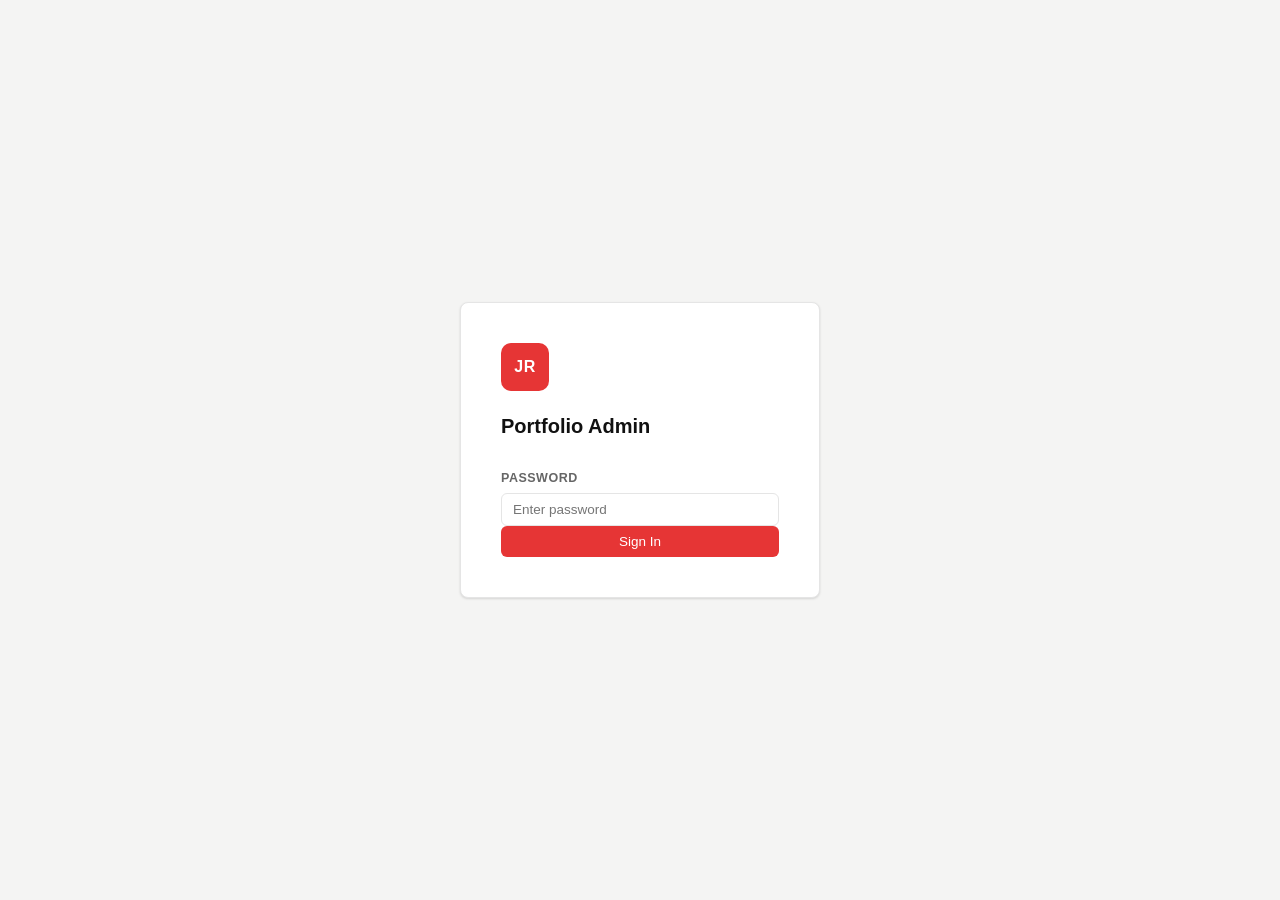
==== admin/index.html @ a79e9a4c "snapshot: estado pre-migración (Flask + archivos JSON locales)" ====
<!DOCTYPE html>
<html lang="en">
<head>
  <meta charset="UTF-8" />
  <meta name="viewport" content="width=device-width, initial-scale=1.0" />
  <title>Admin — Juan Rozo</title>
  <link rel="stylesheet" href="style.css" />
</head>
<body>

  <!-- Login screen (shown when not authenticated) -->
  <div id="login-screen" class="login-screen hidden">
    <div class="login-box">
      <div class="login-logo">JR</div>
      <h1 class="login-title">Portfolio Admin</h1>
      <form id="login-form">
        <div class="field-group">
          <label class="field-label">Password</label>
          <input type="password" id="login-password" class="field-input" placeholder="Enter password" autocomplete="current-password" />
        </div>
        <button type="submit" class="btn btn-primary btn-full">Sign In</button>
        <p id="login-error" class="login-error hidden">Incorrect password. Try again.</p>
      </form>
    </div>
  </div>

  <!-- Main admin layout -->
  <div id="admin-app" class="admin-app hidden">

    <!-- Sidebar -->
    <aside class="sidebar">
      <div class="sidebar-brand">
        <span class="sidebar-logo">JR</span>
        <span class="sidebar-title">Admin</span>
      </div>
      <nav class="sidebar-nav">
        <a href="#dashboard"  class="nav-item" data-view="dashboard">
          <svg viewBox="0 0 20 20"><path d="M3 4a1 1 0 011-1h4a1 1 0 011 1v4a1 1 0 01-1 1H4a1 1 0 01-1-1V4zm0 8a1 1 0 011-1h4a1 1 0 011 1v4a1 1 0 01-1 1H4a1 1 0 01-1-1v-4zm8-8a1 1 0 011-1h4a1 1 0 011 1v4a1 1 0 01-1 1h-4a1 1 0 01-1-1V4zm0 8a1 1 0 011-1h4a1 1 0 011 1v4a1 1 0 01-1 1h-4a1 1 0 01-1-1v-4z"/></svg>
          Dashboard
        </a>
        <a href="#pages"      class="nav-item" data-view="pages">
          <svg viewBox="0 0 20 20"><path d="M4 4a2 2 0 012-2h4.586A2 2 0 0112 2.586L15.414 6A2 2 0 0116 7.414V16a2 2 0 01-2 2H6a2 2 0 01-2-2V4zm2 6a1 1 0 011-1h6a1 1 0 110 2H7a1 1 0 01-1-1zm1 3a1 1 0 100 2h6a1 1 0 100-2H7z"/></svg>
          Pages
        </a>
        <a href="#projects"   class="nav-item" data-view="projects">
          <svg viewBox="0 0 20 20"><path d="M4 3a2 2 0 00-2 2v10a2 2 0 002 2h12a2 2 0 002-2V5a2 2 0 00-2-2H4zm3 2h6v4H7V5zm-2 8h2v2H5v-2zm4 0h2v2H9v-2zm4 0h2v2h-2v-2z"/></svg>
          Projects
        </a>
        <a href="#navigation" class="nav-item" data-view="navigation">
          <svg viewBox="0 0 20 20"><path fill-rule="evenodd" d="M3 5a1 1 0 011-1h12a1 1 0 110 2H4a1 1 0 01-1-1zM3 10a1 1 0 011-1h12a1 1 0 110 2H4a1 1 0 01-1-1zM3 15a1 1 0 011-1h6a1 1 0 110 2H4a1 1 0 01-1-1z" clip-rule="evenodd"/></svg>
          Navigation
        </a>
        <a href="#images"     class="nav-item" data-view="images">
          <svg viewBox="0 0 20 20"><path fill-rule="evenodd" d="M4 3a2 2 0 00-2 2v10a2 2 0 002 2h12a2 2 0 002-2V5a2 2 0 00-2-2H4zm12 12H4l4-8 3 6 2-4 3 6z" clip-rule="evenodd"/></svg>
          Media Library
        </a>
        <a href="#settings"   class="nav-item" data-view="settings">
          <svg viewBox="0 0 20 20"><path fill-rule="evenodd" d="M11.49 3.17c-.38-1.56-2.6-1.56-2.98 0a1.532 1.532 0 01-2.286.948c-1.372-.836-2.942.734-2.106 2.106.54.886.061 2.042-.947 2.287-1.561.379-1.561 2.6 0 2.978a1.532 1.532 0 01.947 2.287c-.836 1.372.734 2.942 2.106 2.106a1.532 1.532 0 012.287.947c.379 1.561 2.6 1.561 2.978 0a1.533 1.533 0 012.287-.947c1.372.836 2.942-.734 2.106-2.106a1.533 1.533 0 01.947-2.287c1.561-.379 1.561-2.6 0-2.978a1.532 1.532 0 01-.947-2.287c.836-1.372-.734-2.942-2.106-2.106a1.532 1.532 0 01-2.287-.947zM10 13a3 3 0 100-6 3 3 0 000 6z" clip-rule="evenodd"/></svg>
          Settings
        </a>
      </nav>
      <div class="sidebar-footer">
        <a href="/" target="_blank" class="sidebar-view-site">
          <svg viewBox="0 0 20 20"><path d="M11 3a1 1 0 100 2h2.586l-6.293 6.293a1 1 0 101.414 1.414L15 6.414V9a1 1 0 102 0V4a1 1 0 00-1-1h-5z"/><path d="M5 5a2 2 0 00-2 2v8a2 2 0 002 2h8a2 2 0 002-2v-3a1 1 0 10-2 0v3H5V7h3a1 1 0 000-2H5z"/></svg>
          View site
        </a>
        <button class="sidebar-logout" id="btn-logout">Log out</button>
      </div>
    </aside>

    <!-- Main content -->
    <main class="main-area">
      <div id="view-container"></div>
    </main>

  </div>

  <script src="app.js"></script>
</body>
</html>
---- admin/style.css ----
/* ── Reset & base ─────────────────────────────────────────────────────────── */
*, *::before, *::after { box-sizing: border-box; margin: 0; padding: 0; }

:root {
  --sidebar-w:    220px;
  --sidebar-bg:   #111111;
  --sidebar-text: #a0a0a0;
  --sidebar-act:  #e63535;
  --accent:       #e63535;
  --accent-hover: #cc2222;
  --bg:           #f4f4f3;
  --surface:      #ffffff;
  --border:       #e5e5e5;
  --text:         #111111;
  --text-2:       #666666;
  --text-3:       #999999;
  --success:      #16a34a;
  --warning:      #d97706;
  --danger:       #dc2626;
  --radius:       8px;
  --shadow:       0 1px 3px rgba(0,0,0,.08), 0 1px 2px rgba(0,0,0,.06);
  --font:         -apple-system, BlinkMacSystemFont, "Segoe UI", Helvetica, Arial, sans-serif;
  --mono:         "SF Mono", "Cascadia Code", "Fira Code", monospace;
}

html, body { height: 100%; }
body { font-family: var(--font); font-size: 14px; color: var(--text); background: var(--bg); line-height: 1.5; -webkit-font-smoothing: antialiased; }

a { color: inherit; text-decoration: none; }
button { font-family: inherit; cursor: pointer; border: none; background: none; }
input, textarea, select { font-family: inherit; font-size: inherit; }

/* ── Utilities ───────────────────────────────────────────────────────────── */
.hidden   { display: none !important; }
.flex     { display: flex; }
.gap-2    { gap: 8px; }
.gap-3    { gap: 12px; }
.gap-4    { gap: 16px; }
.ml-auto  { margin-left: auto; }
.mt-4     { margin-top: 16px; }
.mt-6     { margin-top: 24px; }

/* ── Login ───────────────────────────────────────────────────────────────── */
.login-screen {
  min-height: 100vh;
  display: flex;
  align-items: center;
  justify-content: center;
  background: var(--bg);
}
.login-box {
  width: 360px;
  background: var(--surface);
  border: 1px solid var(--border);
  border-radius: var(--radius);
  padding: 40px;
  box-shadow: var(--shadow);
}
.login-logo {
  width: 48px; height: 48px;
  background: var(--accent);
  color: #fff;
  border-radius: 10px;
  display: flex; align-items: center; justify-content: center;
  font-weight: 700; font-size: 16px;
  margin-bottom: 20px;
  letter-spacing: .04em;
}
.login-title { font-size: 20px; font-weight: 600; margin-bottom: 28px; }
.login-error { color: var(--danger); font-size: 13px; margin-top: 12px; }

/* ── Admin layout ─────────────────────────────────────────────────────────── */
.admin-app { display: flex; height: 100vh; overflow: hidden; }

/* ── Sidebar ─────────────────────────────────────────────────────────────── */
.sidebar {
  width: var(--sidebar-w);
  background: var(--sidebar-bg);
  display: flex;
  flex-direction: column;
  flex-shrink: 0;
  overflow-y: auto;
}
.sidebar-brand {
  display: flex;
  align-items: center;
  gap: 10px;
  padding: 20px 16px;
  border-bottom: 1px solid rgba(255,255,255,.06);
}
.sidebar-logo {
  width: 32px; height: 32px;
  background: var(--accent);
  border-radius: 6px;
  display: flex; align-items: center; justify-content: center;
  color: #fff; font-weight: 700; font-size: 12px;
  flex-shrink: 0;
}
.sidebar-title { color: #fff; font-weight: 600; font-size: 15px; }
.sidebar-nav { padding: 12px 8px; flex: 1; display: flex; flex-direction: column; gap: 2px; }
.nav-item {
  display: flex;
  align-items: center;
  gap: 10px;
  padding: 8px 10px;
  border-radius: 6px;
  color: var(--sidebar-text);
  font-size: 13.5px;
  font-weight: 500;
  transition: background .15s, color .15s;
}
.nav-item svg { width: 16px; height: 16px; fill: currentColor; flex-shrink: 0; }
.nav-item:hover        { background: rgba(255,255,255,.06); color: #fff; }
.nav-item.active       { background: rgba(230,53,53,.15);   color: var(--accent); }
.sidebar-footer {
  padding: 12px 8px;
  border-top: 1px solid rgba(255,255,255,.06);
  display: flex;
  flex-direction: column;
  gap: 4px;
}
.sidebar-view-site, .sidebar-logout {
  display: flex;
  align-items: center;
  gap: 8px;
  padding: 7px 10px;
  border-radius: 6px;
  color: var(--sidebar-text);
  font-size: 13px;
  transition: background .15s, color .15s;
  width: 100%;
  text-align: left;
}
.sidebar-view-site svg { width: 14px; height: 14px; fill: currentColor; }
.sidebar-view-site:hover, .sidebar-logout:hover { background: rgba(255,255,255,.06); color: #fff; }

/* ── Main area ───────────────────────────────────────────────────────────── */
.main-area { flex: 1; overflow-y: auto; display: flex; flex-direction: column; }
#view-container { flex: 1; }

/* ── View shell ──────────────────────────────────────────────────────────── */
.view { padding: 32px; max-width: 1100px; }
.view-header {
  display: flex;
  align-items: center;
  gap: 12px;
  margin-bottom: 28px;
}
.view-title { font-size: 22px; font-weight: 700; }
.view-subtitle { font-size: 13px; color: var(--text-2); margin-top: 2px; }

/* ── Buttons ─────────────────────────────────────────────────────────────── */
.btn {
  display: inline-flex;
  align-items: center;
  gap: 6px;
  padding: 7px 14px;
  border-radius: 6px;
  font-size: 13.5px;
  font-weight: 500;
  transition: background .15s, opacity .15s, box-shadow .15s;
  cursor: pointer;
  border: 1px solid transparent;
  white-space: nowrap;
}
.btn svg { width: 14px; height: 14px; fill: currentColor; }
.btn-primary   { background: var(--accent); color: #fff; }
.btn-primary:hover { background: var(--accent-hover); }
.btn-secondary { background: var(--surface); color: var(--text); border-color: var(--border); }
.btn-secondary:hover { background: var(--bg); }
.btn-danger    { background: var(--danger); color: #fff; }
.btn-danger:hover { opacity: .85; }
.btn-ghost     { background: transparent; color: var(--text-2); }
.btn-ghost:hover { background: var(--bg); color: var(--text); }
.btn-full      { width: 100%; justify-content: center; }
.btn-sm        { padding: 4px 10px; font-size: 12.5px; }
.btn:disabled  { opacity: .5; cursor: not-allowed; }

/* ── Cards ───────────────────────────────────────────────────────────────── */
.card {
  background: var(--surface);
  border: 1px solid var(--border);
  border-radius: var(--radius);
  box-shadow: var(--shadow);
}

/* ── Dashboard ───────────────────────────────────────────────────────────── */
.stats-grid {
  display: grid;
  grid-template-columns: repeat(auto-fill, minmax(180px, 1fr));
  gap: 16px;
  margin-bottom: 28px;
}
.stat-card {
  background: var(--surface);
  border: 1px solid var(--border);
  border-radius: var(--radius);
  padding: 20px;
  box-shadow: var(--shadow);
}
.stat-value { font-size: 32px; font-weight: 700; line-height: 1; }
.stat-label { font-size: 12px; color: var(--text-2); margin-top: 6px; text-transform: uppercase; letter-spacing: .05em; }

.quick-grid {
  display: grid;
  grid-template-columns: repeat(auto-fill, minmax(200px, 1fr));
  gap: 12px;
}
.quick-card {
  background: var(--surface);
  border: 1px solid var(--border);
  border-radius: var(--radius);
  padding: 16px 18px;
  display: flex;
  align-items: center;
  gap: 12px;
  font-weight: 500;
  font-size: 13.5px;
  transition: border-color .15s, box-shadow .15s;
  cursor: pointer;
}
.quick-card:hover { border-color: var(--accent); box-shadow: 0 0 0 3px rgba(230,53,53,.08); }
.quick-icon { width: 36px; height: 36px; border-radius: 8px; background: rgba(230,53,53,.1); color: var(--accent); display: flex; align-items: center; justify-content: center; flex-shrink: 0; }
.quick-icon svg { width: 18px; height: 18px; fill: currentColor; }

/* ── Table ───────────────────────────────────────────────────────────────── */
.table-wrap { background: var(--surface); border: 1px solid var(--border); border-radius: var(--radius); overflow: hidden; box-shadow: var(--shadow); }
.table { width: 100%; border-collapse: collapse; }
.table th {
  background: var(--bg);
  font-size: 11px;
  font-weight: 600;
  text-transform: uppercase;
  letter-spacing: .06em;
  color: var(--text-2);
  padding: 10px 16px;
  text-align: left;
  border-bottom: 1px solid var(--border);
}
.table td { padding: 12px 16px; border-bottom: 1px solid var(--border); vertical-align: middle; }
.table tr:last-child td { border-bottom: none; }
.table tr:hover td { background: var(--bg); }
.table-thumb {
  width: 44px; height: 36px;
  object-fit: cover;
  border-radius: 4px;
  background: var(--bg);
  display: block;
}
.table-thumb-placeholder {
  width: 44px; height: 36px;
  background: var(--bg);
  border-radius: 4px;
  display: flex; align-items: center; justify-content: center;
  color: var(--text-3); font-size: 18px;
}
.row-actions { display: flex; align-items: center; gap: 4px; opacity: 0; transition: opacity .15s; }
.table tr:hover .row-actions { opacity: 1; }

/* ── Badges ──────────────────────────────────────────────────────────────── */
.badge {
  display: inline-flex;
  align-items: center;
  padding: 2px 8px;
  border-radius: 100px;
  font-size: 11.5px;
  font-weight: 600;
  letter-spacing: .02em;
}
.badge-published { background: #dcfce7; color: #15803d; }
.badge-draft     { background: #fef9c3; color: #a16207; }
.badge-archived  { background: #f3f4f6; color: #6b7280; }

/* ── Toggle ──────────────────────────────────────────────────────────────── */
.toggle-wrap { display: flex; align-items: center; gap: 8px; }
.toggle {
  position: relative;
  width: 36px; height: 20px;
  flex-shrink: 0;
}
.toggle input { opacity: 0; width: 0; height: 0; position: absolute; }
.toggle-track {
  position: absolute; inset: 0;
  background: var(--border);
  border-radius: 10px;
  transition: background .2s;
  cursor: pointer;
}
.toggle input:checked + .toggle-track { background: var(--accent); }
.toggle-track::after {
  content: '';
  position: absolute;
  top: 2px; left: 2px;
  width: 16px; height: 16px;
  border-radius: 50%;
  background: #fff;
  transition: transform .2s;
  box-shadow: 0 1px 2px rgba(0,0,0,.2);
}
.toggle input:checked + .toggle-track::after { transform: translateX(16px); }

/* ── Forms ───────────────────────────────────────────────────────────────── */
.form-grid { display: grid; grid-template-columns: 1fr 1fr; gap: 20px; }
.form-grid.cols-1 { grid-template-columns: 1fr; }
.form-grid.cols-3 { grid-template-columns: 1fr 1fr 1fr; }
.field-group { display: flex; flex-direction: column; gap: 6px; }
.field-group.span-2 { grid-column: span 2; }
.field-label { font-size: 12.5px; font-weight: 600; color: var(--text-2); text-transform: uppercase; letter-spacing: .04em; }
.field-hint  { font-size: 11.5px; color: var(--text-3); margin-top: -2px; }
.field-input, .field-textarea, .field-select {
  padding: 8px 11px;
  border: 1px solid var(--border);
  border-radius: 6px;
  font-size: 13.5px;
  color: var(--text);
  background: var(--surface);
  transition: border-color .15s, box-shadow .15s;
  width: 100%;
}
.field-input:focus, .field-textarea:focus, .field-select:focus {
  outline: none;
  border-color: var(--accent);
  box-shadow: 0 0 0 3px rgba(230,53,53,.1);
}
.field-textarea { resize: vertical; min-height: 90px; }
.field-mono { font-family: var(--mono); font-size: 12.5px; }
.slug-field { display: flex; border: 1px solid var(--border); border-radius: 6px; overflow: hidden; }
.slug-prefix { padding: 8px 10px; background: var(--bg); color: var(--text-3); font-size: 13px; border-right: 1px solid var(--border); white-space: nowrap; }
.slug-field .field-input { border: none; border-radius: 0; }
.slug-field .field-input:focus { box-shadow: none; }
.slug-field:focus-within { border-color: var(--accent); box-shadow: 0 0 0 3px rgba(230,53,53,.1); }

/* ── Section editor ──────────────────────────────────────────────────────── */
.section-list { display: flex; flex-direction: column; gap: 8px; }
.section-item {
  display: flex;
  align-items: center;
  gap: 12px;
  padding: 12px 14px;
  background: var(--bg);
  border: 1px solid var(--border);
  border-radius: 6px;
}
.section-name { font-size: 13.5px; font-weight: 500; flex: 1; }

/* ── Page editor layout ───────────────────────────────────────────────────── */
.editor-layout { display: grid; grid-template-columns: 1fr 300px; gap: 24px; align-items: start; }
.editor-main   { display: flex; flex-direction: column; gap: 20px; }
.editor-side   { display: flex; flex-direction: column; gap: 16px; position: sticky; top: 0; }
.panel {
  background: var(--surface);
  border: 1px solid var(--border);
  border-radius: var(--radius);
  box-shadow: var(--shadow);
}
.panel-header {
  padding: 14px 18px;
  border-bottom: 1px solid var(--border);
  font-size: 12.5px;
  font-weight: 700;
  text-transform: uppercase;
  letter-spacing: .06em;
  color: var(--text-2);
}
.panel-body { padding: 18px; display: flex; flex-direction: column; gap: 14px; }

/* ── Project grid ────────────────────────────────────────────────────────── */
.filter-bar { display: flex; gap: 8px; flex-wrap: wrap; margin-bottom: 20px; }
.filter-btn {
  padding: 5px 14px;
  border-radius: 100px;
  font-size: 12.5px;
  font-weight: 500;
  border: 1px solid var(--border);
  background: var(--surface);
  color: var(--text-2);
  transition: all .15s;
  cursor: pointer;
}
.filter-btn.active, .filter-btn:hover { border-color: var(--accent); color: var(--accent); background: rgba(230,53,53,.05); }

/* ── Navigation editor ───────────────────────────────────────────────────── */
.nav-list { display: flex; flex-direction: column; gap: 8px; }
.nav-item-row {
  display: flex;
  align-items: center;
  gap: 12px;
  padding: 12px 16px;
  background: var(--surface);
  border: 1px solid var(--border);
  border-radius: 8px;
  cursor: grab;
  transition: box-shadow .15s;
}
.nav-item-row:active { cursor: grabbing; }
.nav-item-row.drag-over { box-shadow: 0 0 0 2px var(--accent); }
.drag-handle { color: var(--text-3); cursor: grab; display: flex; align-items: center; }
.drag-handle svg { width: 16px; height: 16px; fill: currentColor; }
.nav-item-label { flex: 1; font-weight: 500; font-size: 13.5px; }
.nav-item-page  { font-size: 12px; color: var(--text-3); font-family: var(--mono); }

/* ── Image gallery ───────────────────────────────────────────────────────── */
.image-gallery {
  display: grid;
  grid-template-columns: repeat(auto-fill, minmax(140px, 1fr));
  gap: 12px;
}
.image-tile {
  position: relative;
  border-radius: 6px;
  overflow: hidden;
  background: var(--bg);
  border: 1px solid var(--border);
  aspect-ratio: 1;
  cursor: pointer;
  transition: box-shadow .15s;
}
.image-tile:hover { box-shadow: 0 4px 12px rgba(0,0,0,.12); }
.image-tile img { width: 100%; height: 100%; object-fit: cover; display: block; }
.image-tile-overlay {
  position: absolute; inset: 0;
  background: rgba(0,0,0,.6);
  display: flex; flex-direction: column;
  align-items: center; justify-content: center;
  gap: 6px;
  opacity: 0; transition: opacity .2s;
}
.image-tile:hover .image-tile-overlay { opacity: 1; }
.image-tile-name {
  position: absolute; bottom: 0; left: 0; right: 0;
  background: rgba(0,0,0,.7); color: #fff;
  font-size: 10px; padding: 4px 6px;
  white-space: nowrap; overflow: hidden; text-overflow: ellipsis;
}
.upload-zone {
  border: 2px dashed var(--border);
  border-radius: var(--radius);
  padding: 40px 20px;
  text-align: center;
  cursor: pointer;
  transition: border-color .2s, background .2s;
  margin-bottom: 20px;
}
.upload-zone:hover, .upload-zone.drag-active { border-color: var(--accent); background: rgba(230,53,53,.03); }
.upload-zone-icon { font-size: 32px; margin-bottom: 8px; }
.upload-zone p { color: var(--text-2); font-size: 13.5px; }
.upload-zone small { color: var(--text-3); font-size: 12px; }

/* ── Image preview in form ────────────────────────────────────────────────── */
.img-preview-wrap { margin-top: 8px; }
.img-preview { width: 100%; max-height: 180px; object-fit: contain; border-radius: 6px; background: var(--bg); border: 1px solid var(--border); display: block; }
.img-preview.hidden { display: none; }

/* ── Category checkboxes ─────────────────────────────────────────────────── */
.check-group { display: flex; flex-wrap: wrap; gap: 8px; }
.check-pill { display: flex; align-items: center; gap: 6px; }
.check-pill input[type="checkbox"] { accent-color: var(--accent); width: 15px; height: 15px; cursor: pointer; }
.check-pill label { font-size: 13px; cursor: pointer; }

/* ── Client logos list ───────────────────────────────────────────────────── */
.logo-list { display: flex; flex-direction: column; gap: 8px; }
.logo-row { display: flex; gap: 8px; align-items: center; }
.logo-row .field-input { flex: 1; }
.logo-row .btn-ghost { flex-shrink: 0; color: var(--danger); }
.logo-row .btn-ghost:hover { background: #fef2f2; }

/* ── Toast notifications ─────────────────────────────────────────────────── */
#toast-container {
  position: fixed; bottom: 24px; right: 24px;
  display: flex; flex-direction: column; gap: 8px;
  z-index: 9999;
}
.toast {
  display: flex; align-items: center; gap: 10px;
  padding: 12px 16px;
  background: #1a1a1a; color: #fff;
  border-radius: 8px;
  font-size: 13.5px;
  box-shadow: 0 4px 16px rgba(0,0,0,.2);
  animation: toast-in .2s ease;
  max-width: 320px;
}
.toast.toast-success { border-left: 3px solid var(--success); }
.toast.toast-error   { border-left: 3px solid var(--danger); }
@keyframes toast-in { from { opacity: 0; transform: translateY(8px); } to { opacity: 1; transform: translateY(0); } }

/* ── Breadcrumb ──────────────────────────────────────────────────────────── */
.breadcrumb { display: flex; align-items: center; gap: 6px; font-size: 13px; color: var(--text-2); margin-bottom: 20px; }
.breadcrumb a:hover { color: var(--text); }
.breadcrumb span.sep { color: var(--text-3); }

/* ── Loading ─────────────────────────────────────────────────────────────── */
.loading {
  display: flex;
  align-items: center;
  justify-content: center;
  padding: 60px;
  color: var(--text-3);
  font-size: 14px;
  gap: 10px;
}
.loading::before {
  content: '';
  width: 16px; height: 16px;
  border: 2px solid var(--border);
  border-top-color: var(--accent);
  border-radius: 50%;
  animation: spin .7s linear infinite;
  flex-shrink: 0;
}
@keyframes spin { to { transform: rotate(360deg); } }

/* ── Error state (full view) ─────────────────────────────────────────────── */
.error-state {
  display: flex;
  flex-direction: column;
  align-items: center;
  padding: 64px 32px;
  text-align: center;
  gap: 10px;
  max-width: 560px;
  margin: 0 auto;
}
.error-state-icon  { font-size: 40px; }
.error-state-title { font-size: 16px; font-weight: 600; color: var(--danger); }
.error-state-detail {
  font-size: 12.5px;
  font-family: var(--mono);
  color: var(--text-2);
  background: #fff5f5;
  border: 1px solid #fecaca;
  border-radius: 6px;
  padding: 8px 14px;
  text-align: left;
  width: 100%;
  word-break: break-word;
  white-space: pre-wrap;
}
.error-state-hint  { font-size: 12px; color: var(--text-3); }
.error-state-hint code { background: var(--bg); padding: 1px 5px; border-radius: 3px; font-family: var(--mono); }

/* ── Empty state ─────────────────────────────────────────────────────────── */
.empty-state {
  padding: 40px 24px;
  text-align: center;
  color: var(--text-2);
}
.empty-state-icon  { font-size: 28px; margin-bottom: 10px; }
.empty-state-title { font-size: 14px; font-weight: 600; }
.empty-state-hint  { font-size: 12.5px; margin-top: 5px; color: var(--text-3); }

/* ── Inline banner error ─────────────────────────────────────────────────── */
.banner-error {
  display: flex;
  align-items: flex-start;
  gap: 8px;
  background: #fef2f2;
  border: 1px solid #fecaca;
  border-radius: 6px;
  padding: 10px 14px;
  font-size: 13px;
  color: var(--danger);
  margin-bottom: 16px;
  line-height: 1.5;
}

/* ── Field validation ────────────────────────────────────────────────────── */
.field-input.field-error,
.field-textarea.field-error,
.field-select.field-error  { border-color: var(--danger) !important; box-shadow: 0 0 0 2px rgba(220,38,38,.12); }
.field-error-msg { display: block; font-size: 12px; color: var(--danger); margin-top: 4px; font-weight: 500; }

/* ── Button loading state ────────────────────────────────────────────────── */
.btn:disabled { opacity: .55; cursor: not-allowed; pointer-events: none; }

/* ── Section title ───────────────────────────────────────────────────────── */
.section-heading { font-size: 13px; font-weight: 700; text-transform: uppercase; letter-spacing: .06em; color: var(--text-2); margin-bottom: 12px; }

/* ── Footer links editor ─────────────────────────────────────────────────── */
.footer-link-row { display: flex; gap: 8px; align-items: center; }
.footer-link-row .field-input { flex: 1; }

/* ── Gallery editor (inside Page Editor) ─────────────────────────────────── */
.gallery-row-list { display: flex; flex-direction: column; gap: 6px; }
.gallery-row {
  display: flex;
  align-items: center;
  gap: 10px;
  padding: 8px 10px;
  background: var(--bg);
  border: 1px solid var(--border);
  border-radius: 6px;
  cursor: default;
  transition: border-color .15s, background .15s;
}
.gallery-row.drag-over { border-color: var(--accent); background: rgba(230,53,53,.05); }
.gallery-row .drag-handle {
  cursor: grab;
  color: var(--text-3);
  padding: 2px 4px;
  flex-shrink: 0;
}
.gallery-row .drag-handle:active { cursor: grabbing; }
.gallery-thumb {
  width: 60px;
  height: 46px;
  object-fit: cover;
  border-radius: 4px;
  background: var(--border);
  flex-shrink: 0;
  display: block;
}
.gallery-thumb-empty { width: 60px; height: 46px; background: var(--border); border-radius: 4px; flex-shrink: 0; }
.gallery-row-fields { flex: 1; display: flex; flex-direction: column; gap: 5px; }
.gallery-row-fields .field-input { font-size: 12px; padding: 4px 8px; }
.gallery-row-meta { display: flex; flex-direction: column; align-items: flex-end; gap: 4px; flex-shrink: 0; }
.gallery-img-id { font-size: 10px; font-family: var(--mono); color: var(--text-3); }
.gallery-remove-btn { color: var(--danger) !important; padding: 2px 6px; }
.gallery-empty {
  color: var(--text-3);
  font-size: 13px;
  text-align: center;
  padding: 24px 0;
  line-height: 1.7;
}

/* ── Image picker modal ───────────────────────────────────────────────────── */
.modal-overlay {
  position: fixed; inset: 0;
  background: rgba(0,0,0,.55);
  z-index: 1000;
  display: flex;
  align-items: center;
  justify-content: center;
  padding: 24px;
}
.modal-box {
  background: var(--surface);
  border: 1px solid var(--border);
  border-radius: var(--radius);
  box-shadow: 0 24px 64px rgba(0,0,0,.3);
  width: min(800px, 100%);
  max-height: 84vh;
  display: flex;
  flex-direction: column;
}
.modal-header {
  display: flex;
  align-items: center;
  gap: 12px;
  padding: 16px 20px;
  border-bottom: 1px solid var(--border);
  flex-shrink: 0;
}
.modal-header h2 { font-size: 16px; font-weight: 700; }
.modal-body { overflow-y: auto; padding: 16px 20px; flex: 1; }

/* ── Picker grid ──────────────────────────────────────────────────────────── */
.picker-grid {
  display: grid;
  grid-template-columns: repeat(auto-fill, minmax(100px, 1fr));
  gap: 8px;
}
.picker-tile {
  position: relative;
  border-radius: 6px;
  overflow: hidden;
  cursor: pointer;
  border: 2px solid transparent;
  transition: border-color .15s, transform .1s;
  aspect-ratio: 1;
  background: var(--bg);
}
.picker-tile:hover { border-color: var(--accent); transform: scale(1.03); }
.picker-tile img { width: 100%; height: 100%; object-fit: cover; display: block; }
.picker-tile-label {
  position: absolute;
  bottom: 0; left: 0; right: 0;
  background: rgba(0,0,0,.65);
  color: #fff;
  font-size: 9px;
  font-family: var(--mono);
  padding: 3px 5px;
  text-align: center;
  white-space: nowrap;
  overflow: hidden;
  text-overflow: ellipsis;
}

/* ── Media Library view ───────────────────────────────────────────────────── */
.library-grid {
  display: grid;
  grid-template-columns: repeat(auto-fill, minmax(165px, 1fr));
  gap: 14px;
  margin-top: 20px;
}
.library-tile {
  background: var(--surface);
  border: 1px solid var(--border);
  border-radius: var(--radius);
  overflow: hidden;
  box-shadow: var(--shadow);
  transition: border-color .15s;
}
.library-tile:hover { border-color: var(--accent); }
.library-tile-thumb {
  width: 100%;
  aspect-ratio: 4/3;
  object-fit: cover;
  display: block;
  background: var(--bg);
}
.library-tile-body { padding: 8px 10px; }
.library-tile-id { font-size: 10px; font-family: var(--mono); color: var(--text-3); margin-bottom: 5px; }
.library-tile-input {
  width: 100%;
  font-size: 11.5px;
  padding: 4px 7px;
  border: 1px solid var(--border);
  border-radius: 4px;
  background: var(--bg);
  color: var(--text);
  margin-bottom: 4px;
  font-family: var(--font);
}
.library-tile-input:focus { outline: none; border-color: var(--accent); background: var(--surface); }
.library-tile-cat {
  display: inline-block;
  font-size: 9px;
  background: var(--bg);
  border: 1px solid var(--border);
  border-radius: 10px;
  padding: 1px 6px;
  color: var(--text-2);
}
.library-tile-actions { display: flex; gap: 4px; flex-wrap: wrap; }
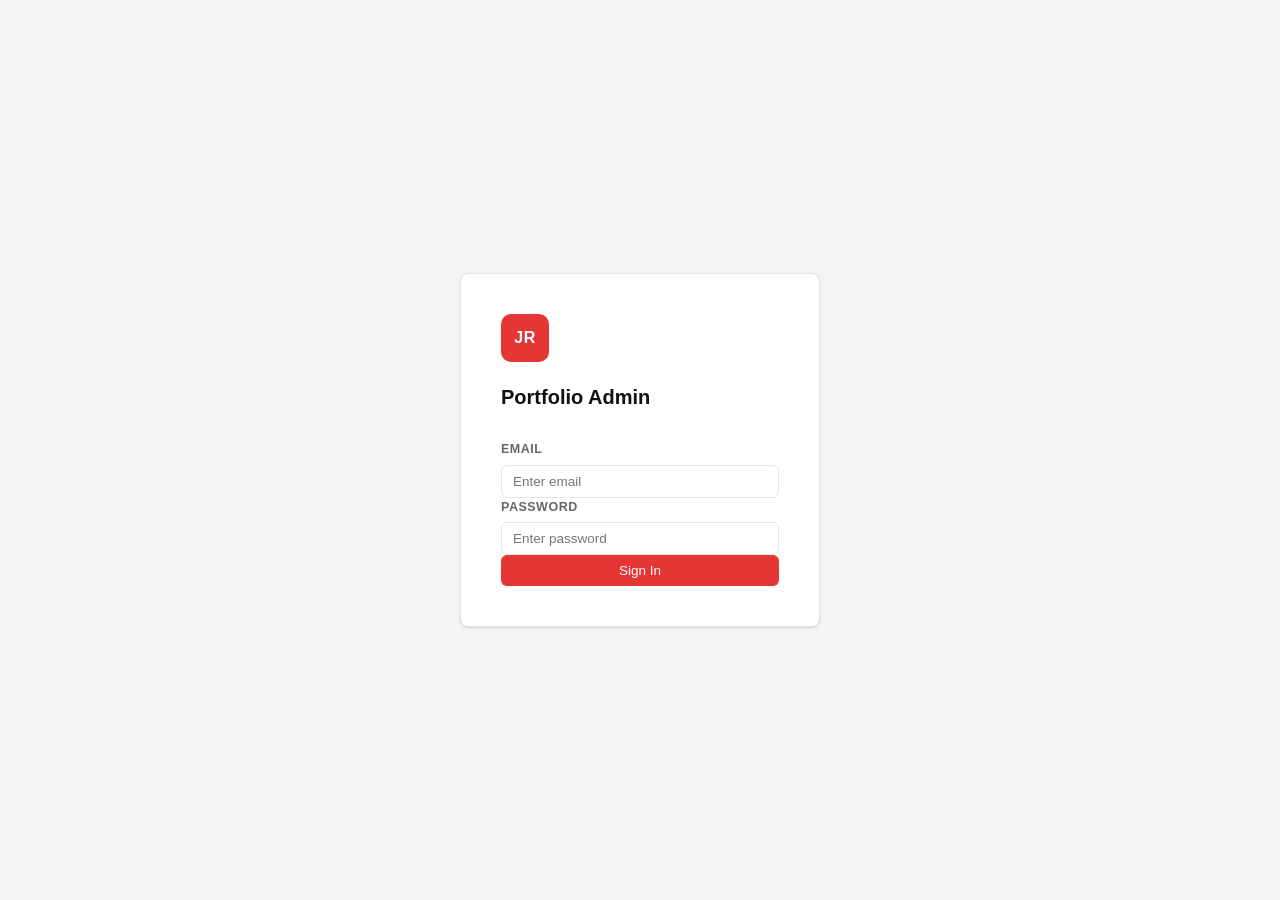
==== commit b0349457: "feat: add email+password auth, fix Hidden Gallery menu visibility - Admin login now requires email (" ====
--- a/admin/index.html
+++ b/admin/index.html
@@ -15,11 +15,15 @@
       <h1 class="login-title">Portfolio Admin</h1>
       <form id="login-form">
         <div class="field-group">
+          <label class="field-label">Email</label>
+          <input type="email" id="login-email" class="field-input" placeholder="Enter email" autocomplete="username email" />
+        </div>
+        <div class="field-group">
           <label class="field-label">Password</label>
           <input type="password" id="login-password" class="field-input" placeholder="Enter password" autocomplete="current-password" />
         </div>
         <button type="submit" class="btn btn-primary btn-full">Sign In</button>
-        <p id="login-error" class="login-error hidden">Incorrect password. Try again.</p>
+        <p id="login-error" class="login-error hidden">Incorrect email or password. Try again.</p>
       </form>
     </div>
   </div>
